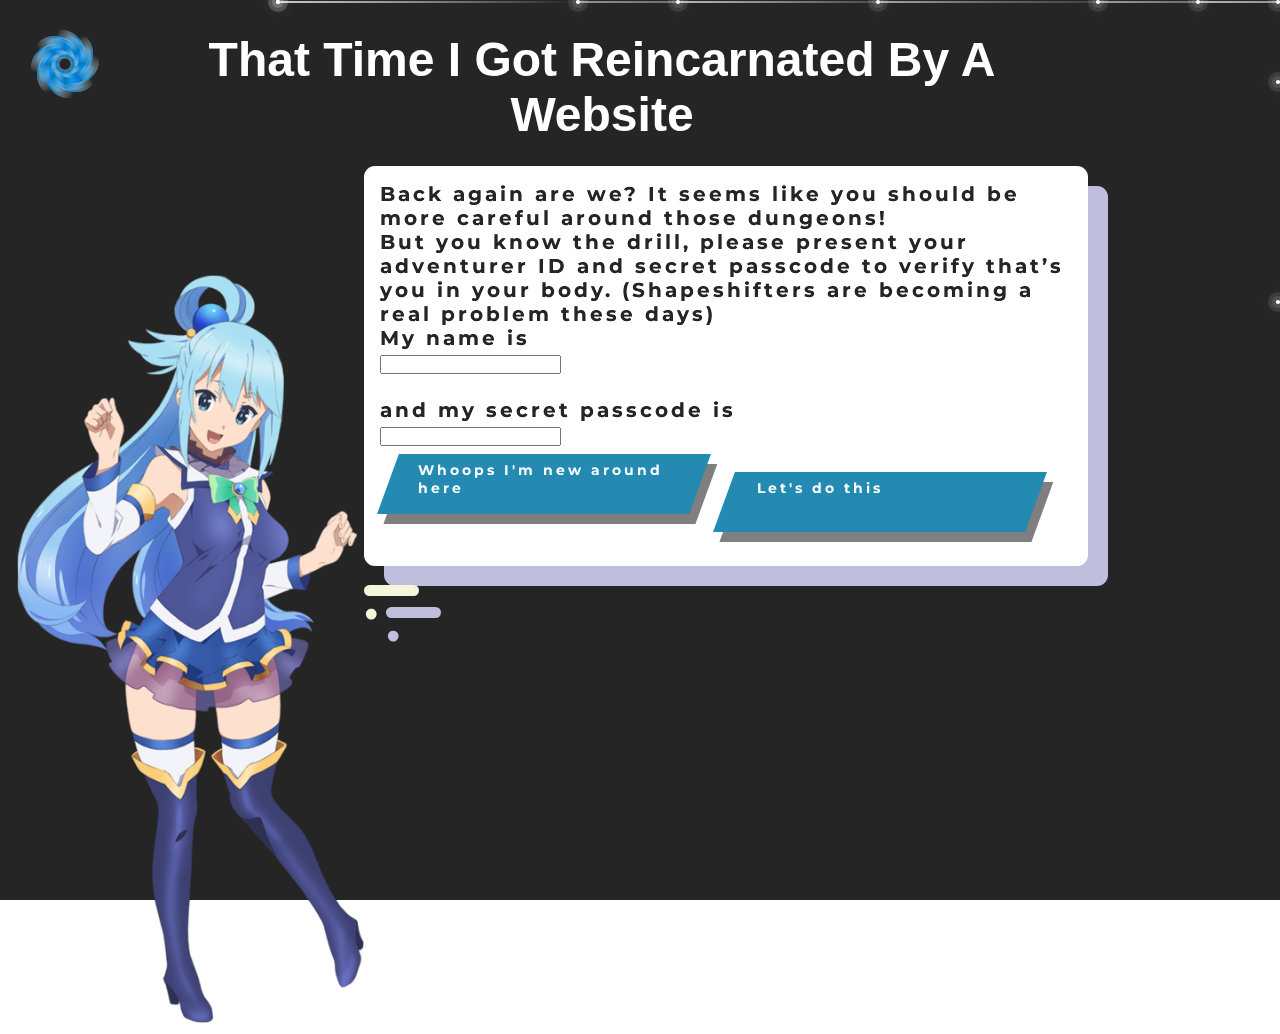
==== src/login/index.html @ 2b65b5f4 "Add redirect to login and register" ====
<!DOCTYPE html>
<html lang="en">
  <head>
    <meta charset="UTF-8" />
    <meta http-equiv="X-UA-Compatible" content="IE=edge" />
    <meta name="viewport" content="width=device-width, initial-scale=1.0" />
    <link rel="preconnect" href="https://fonts.googleapis.com" />
    <link rel="preconnect" href="https://fonts.gstatic.com" crossorigin />
    <link
      href="https://fonts.googleapis.com/css2?family=Montserrat:wght@100;300&PT+Sans:wght@700&display=swap"
      rel="stylesheet"
    />
    <title>Document</title>

    <link rel="stylesheet" href="../splash/index.css" />
    <link rel="stylesheet" href="../splash/background.css" />
    <link rel="stylesheet" href="../splash/speechbubble.css" />
    <link rel="stylesheet" href="../common/button.css" />
  </head>
  <body>
    <section class="bg">
      <span class="comet"></span>
      <span class="comet"></span>
      <span class="comet"></span>
      <span class="comet"></span>
      <span class="comet"></span>
      <span class="comet"></span>
      <span class="comet"></span>
      <span class="comet"></span>
      <span class="comet"></span>
      <span class="comet"></span>
    </section>
    <section class="content">
      <article class="header">
        <img class="logo" src="../../assets/images/logo.png" alt="logo" />
        <h1>That Time I Got Reincarnated By A Website</h1>
      </article>
      <main>
        <img
          class="goddess"
          height="750"
          src="../../assets/images/login-goddess.png"
          alt="Login goddess"
        />
        <div class="speech-bubble">
          <p>
            Back again are we? It seems like you should be more careful around
            those dungeons!
            <br />
            But you know the drill, please present your adventurer ID and secret
            passcode to verify that’s you in your body. (Shapeshifters are
            becoming a real problem these days)
            <br />
            My name is
            <br />
          </p>
            <input type="text">
          <p>  
            <br />
            and my secret passcode is
            <br />
          </p>
            <input type="text">
          <div class="options">
            <a class="button parallelogram" href="../register">
              <span class="skew-fix"> Whoops I'm new around here </span>
            </a>
            <a class="button parallelogram" href="../login">
              <span class="skew-fix"> Let's do this </span>
            </a>
          </div>
        </div>
      </main>
    </section>
  </body>
</html>
---- src/splash/index.css ----
* {
  margin: 0;
  padding: 0;
  box-sizing: border-box;
}

body {
  overflow: hidden;
  height: 100vh;
  font-family: 'Montserrat', sans-serif;
}

section.content {
  height: 100%;
  width: 100%;
  padding: 16px 15% 16px 16px;
}

.goddess {
  margin: 10% 0 0 auto;
}

article.header {
  display: flex;
  width: 100%;
  height: 150px;
}

article.header > h1 {
  font-size: 3rem;
  font-weight: bold;
  color: #fff;
  text-align: center;
  margin: 16px 0;
  padding: 0;
  font-family: 'PT Sans', sans-serif;
}

.logo {
  width: 100px;
  height: 100px;
}

main {
  display: flex;
  padding-top: auto;
  width: 100%;
  height: 100%;
}

.options {
  flex: 1;
}
---- src/splash/background.css ----
section.bg {
  position: absolute;
  top: 0;
  left: 0;
  width: 100%;
  height: 100vh;
  /* background: url("../../assets/images/galaxy.jpg"); */
  background: #252525;
  background-position-x: center;
  background-size: cover;
  z-index: -1;
}

span.comet {
  position: absolute;
  top: 50%;
  left: 50%;
  width: 4px;
  height: 4px;
  background: #fff;
  border-radius: 50%;
  box-shadow: 0 0 0 4px rgba(255, 255, 255, 0.1), 0 0 0 8px rgba(255, 255, 255, 0.1), 0 0 20px rgba(255, 255, 255, 1)  ;
  animation:  animate 3s linear infinite;
}
span.comet::before {
  content: '';
  position: absolute;
  top: 50%;
  transform: translateY(-50%);
  width: 300px;
  height: 1px;
  background: linear-gradient(90deg, #fff, transparent);
}

@keyframes animate {
  0%
  {
      transform: rotate(315deg) translateX(0);
      opacity: 1;
  }
  70%
  {
      opacity: 1;

  }
  100%
  {
      transform: rotate(315deg) translateX(-1500px);
      opacity: 0;

  }
}
span.comet:nth-child(1){
  top: 0;
  right: 0;
  left:initial;
  animation-delay:0 ;
  animation-duration: 1s;
}

span.comet:nth-child(2){
  top: 0;
  right: 80px;
  left:initial;
  animation-delay:0.2s;
  animation-duration: 3s;
}

span.comet:nth-child(3){
  top: 80px;
  right: 0px;
  left:initial;
  animation-delay:0.4s ;
  animation-duration: 2s;
}

span.comet:nth-child(4){
  top: 0;
  right: 180px;
  left:initial;
  animation-delay:0.6s;
  animation-duration: 1.5s;
}

span.comet:nth-child(5){
  top: 0;
  right: 400px;
  left:initial;
  animation-delay:0.8s;
  animation-duration: 2.5s;
}

span.comet:nth-child(6){
  top: 0;
  right: 600px;
  left:initial;
  animation-delay:1s ;
  animation-duration: 3s;
}
span.comet:nth-child(7 ){
  top: 300px;
  right: 0px;
  left:initial;
  animation-delay:1s ;
  animation-duration: 1.75s;
}

span.comet:nth-child(8){
  top: 0px;
  right: 700px;
  left:initial;
  animation-delay:1.4s ;
  animation-duration: 1.25s;
}

span.comet:nth-child(9){
  top: 0px;
  right: 1000px;
  left:initial;
  animation-delay:0.75s ;
  animation-duration: 2.25s;
}

span.comet:nth-child(10){
  top: 0px;
  right: 1000px;
  left:initial;
  animation-delay:2.75s ;
  animation-duration: 2.25s;
}
---- src/splash/speechbubble.css ----
.speech-bubble {
  mix-blend-mode: lighten;
  font-weight: bold;
  letter-spacing: 3px;
  font-size: 20px;
  color: var(--black);
  background-color: white;
  padding: 16px;
  border-radius: 11px;
  position: relative;
  box-shadow: 20px 20px rgb(191, 191, 221);
  font-family: "Montserrat", sans-serif;
  height: 400px;
  width: 800px;
}

.speech-bubble:after {
  content: ".";
  font-weight: bold;
  -webkit-text-fill-color: beige;
  text-shadow: 22px 22px rgb(191, 191, 221);
  text-align: left;
  font-size: 55px;
  width: 55px;
  height: 11px;
  line-height: 30px;
  border-radius: 11px;
  background-color: beige;
  position: absolute;
  display: block;
  bottom: -30px;
  left: 0;
  box-shadow: 22px 22px rgb(191, 191, 221);
  z-index: -2;
}
---- src/common/button.css ----
@import url(constants.css);

a.button {
  background: var(--blue);
  color: #fff;
  box-shadow: 10px 10px 0 rgba(0,0,0,.5);
  display: inline-block;
  padding: .5em 2em;
  text-decoration: none;
  width: 45%;
  height: 60px;
  margin: 8px;
  cursor: pointer;
  font-size: 0.7em;
}

a.button:hover {
  background: var(--green);
}

a.parallelogram{
  transform: skew(-20deg);
}

span.skew-fix{
  display:inline-block;
  transform: skew(20deg);
}
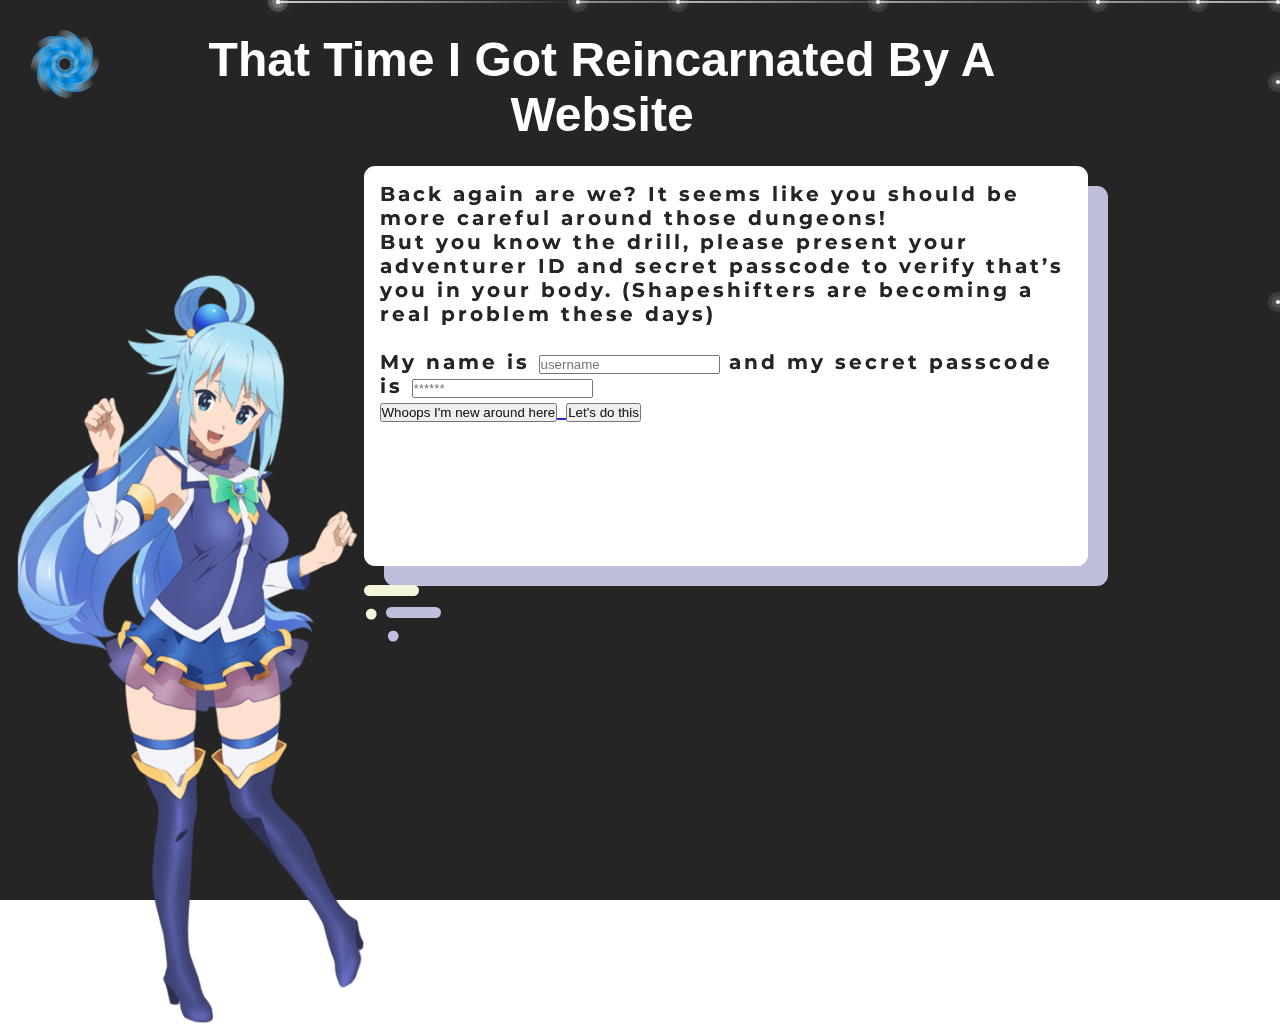
==== commit b33f6814: "Add PHP login" ====
--- a/src/login/index.html
+++ b/src/login/index.html
@@ -11,6 +11,14 @@
       rel="stylesheet"
     />
     <title>Document</title>
+
+    <script type="module">
+      import { login } from './script.js'
+      const loginButton = document.getElementById('login');
+      loginButton.addEventListener('click', () => {
+        login('john', 'password');
+      });
+    </script>
 
     <link rel="stylesheet" href="../splash/index.css" />
     <link rel="stylesheet" href="../splash/background.css" />
@@ -50,23 +58,36 @@
             But you know the drill, please present your adventurer ID and secret
             passcode to verify that’s you in your body. (Shapeshifters are
             becoming a real problem these days)
-            <br />
+          </p>
+          <form action="../../php/login/login.php" method="post">
+          <br />
+          <label>
             My name is
-            <br />
-          </p>
-            <input type="text">
-          <p>  
-            <br />
+            <input
+            type="text"
+            id="loginName"
+            class="form-control"
+            placeholder="username"
+            name="name"
+            />
+          </label>
+          <label>
             and my secret passcode is
-            <br />
-          </p>
-            <input type="text">
+            <input
+            type="password"
+            id="loginPass"
+            class="form-control"
+            placeholder="******"
+            name="pass"
+            />
+            </label>
+          </form>
           <div class="options">
             <a class="button parallelogram" href="../register">
-              <span class="skew-fix"> Whoops I'm new around here </span>
+              <button class="skew-fix"> Whoops I'm new around here </button>
             </a>
-            <a class="button parallelogram" href="../login">
-              <span class="skew-fix"> Let's do this </span>
+            <a class="button parallelogram">
+              <button class="skew-fix" id="login"> Let's do this </button>
             </a>
           </div>
         </div>
--- a/src/common/button.css
+++ b/src/common/button.css
@@ -1,6 +1,6 @@
 @import url(constants.css);
 
-a.button {
+button.button {
   background: var(--blue);
   color: #fff;
   box-shadow: 10px 10px 0 rgba(0,0,0,.5);
@@ -12,13 +12,14 @@
   margin: 8px;
   cursor: pointer;
   font-size: 0.7em;
+  border: none;
 }
 
-a.button:hover {
+button.button:hover {
   background: var(--green);
 }
 
-a.parallelogram{
+button.parallelogram{
   transform: skew(-20deg);
 }
 
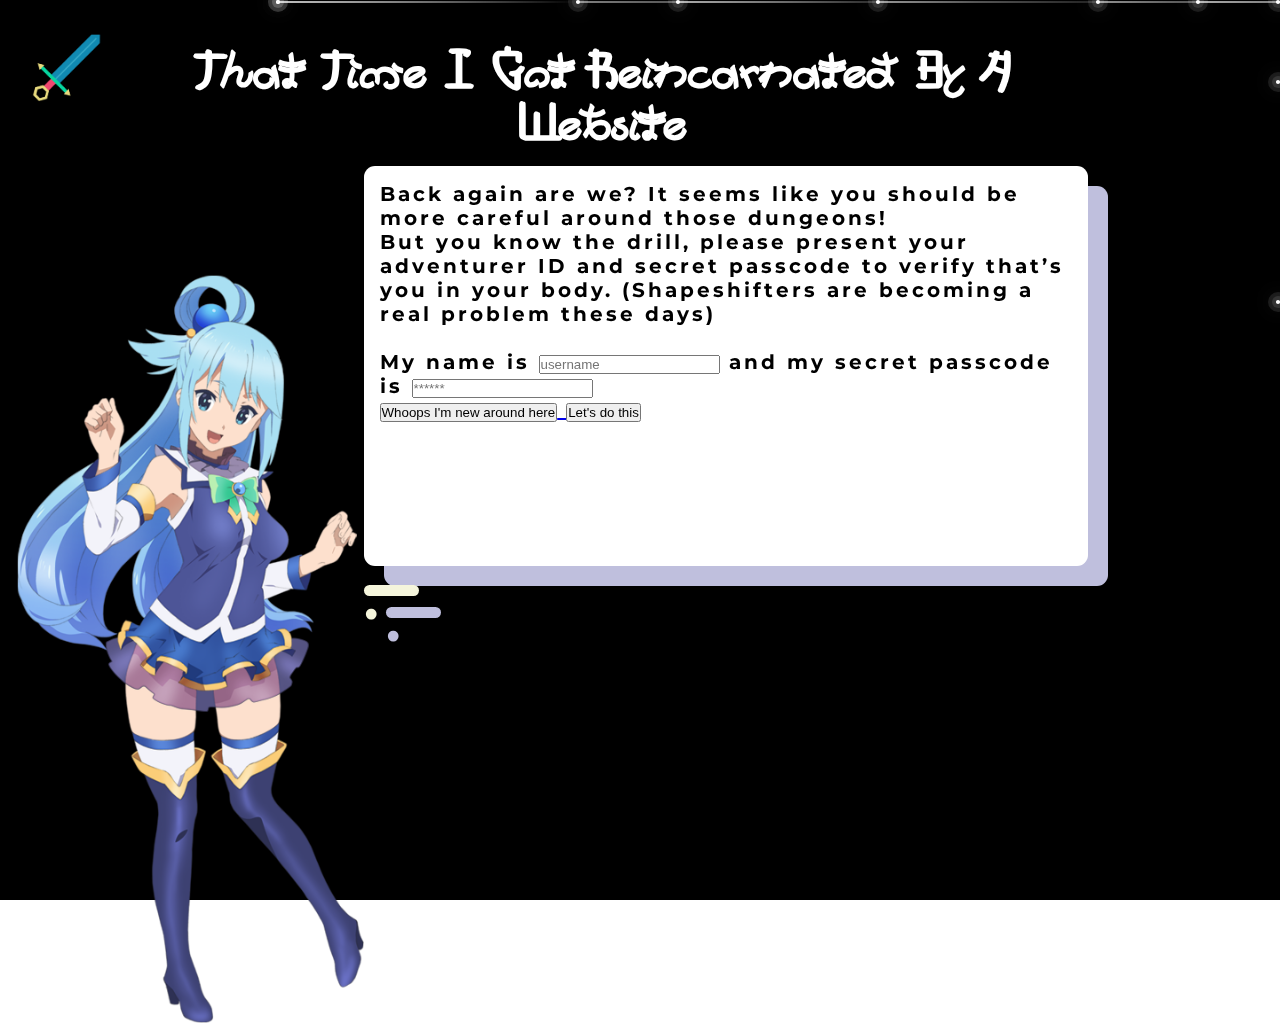
==== commit 65a6cc0b: "Add login and registration" ====
--- a/src/login/index.html
+++ b/src/login/index.html
@@ -4,19 +4,20 @@
     <meta charset="UTF-8" />
     <meta http-equiv="X-UA-Compatible" content="IE=edge" />
     <meta name="viewport" content="width=device-width, initial-scale=1.0" />
+    <link rel="shortcut icon" href="../../assets/favicon/favicon.ico" type="image/x-icon" />
     <link rel="preconnect" href="https://fonts.googleapis.com" />
     <link rel="preconnect" href="https://fonts.gstatic.com" crossorigin />
     <link
       href="https://fonts.googleapis.com/css2?family=Montserrat:wght@100;300&PT+Sans:wght@700&display=swap"
       rel="stylesheet"
     />
-    <title>Document</title>
+    <title>Login</title>
 
     <script type="module">
       import { login } from './script.js'
       const loginButton = document.getElementById('login');
       loginButton.addEventListener('click', () => {
-        login('john', 'password');
+        login();
       });
     </script>
 
@@ -90,6 +91,7 @@
               <button class="skew-fix" id="login"> Let's do this </button>
             </a>
           </div>
+          <span id="errorMessage"></span>
         </div>
       </main>
     </section>
--- a/src/splash/index.css
+++ b/src/splash/index.css
@@ -4,10 +4,15 @@
   box-sizing: border-box;
 }
 
+@font-face {
+  font-family: "Anime";
+  src: url("../../assets/fonts/Hirakatana-dpJX.ttf");
+}
+
 body {
   overflow: hidden;
   height: 100vh;
-  font-family: 'Montserrat', sans-serif;
+  font-family: 'PT Sans', sans-serif;
 }
 
 section.content {
@@ -31,9 +36,9 @@
   font-weight: bold;
   color: #fff;
   text-align: center;
-  margin: 16px 0;
+  margin: 32px 32px;
   padding: 0;
-  font-family: 'PT Sans', sans-serif;
+  font-family: 'Anime';
 }
 
 .logo {
--- a/src/splash/background.css
+++ b/src/splash/background.css
@@ -5,10 +5,11 @@
   width: 100%;
   height: 100vh;
   /* background: url("../../assets/images/galaxy.jpg"); */
-  background: #252525;
+  background: #000000;
   background-position-x: center;
   background-size: cover;
   z-index: -1;
+  overflow: hidden;
 }
 
 span.comet {
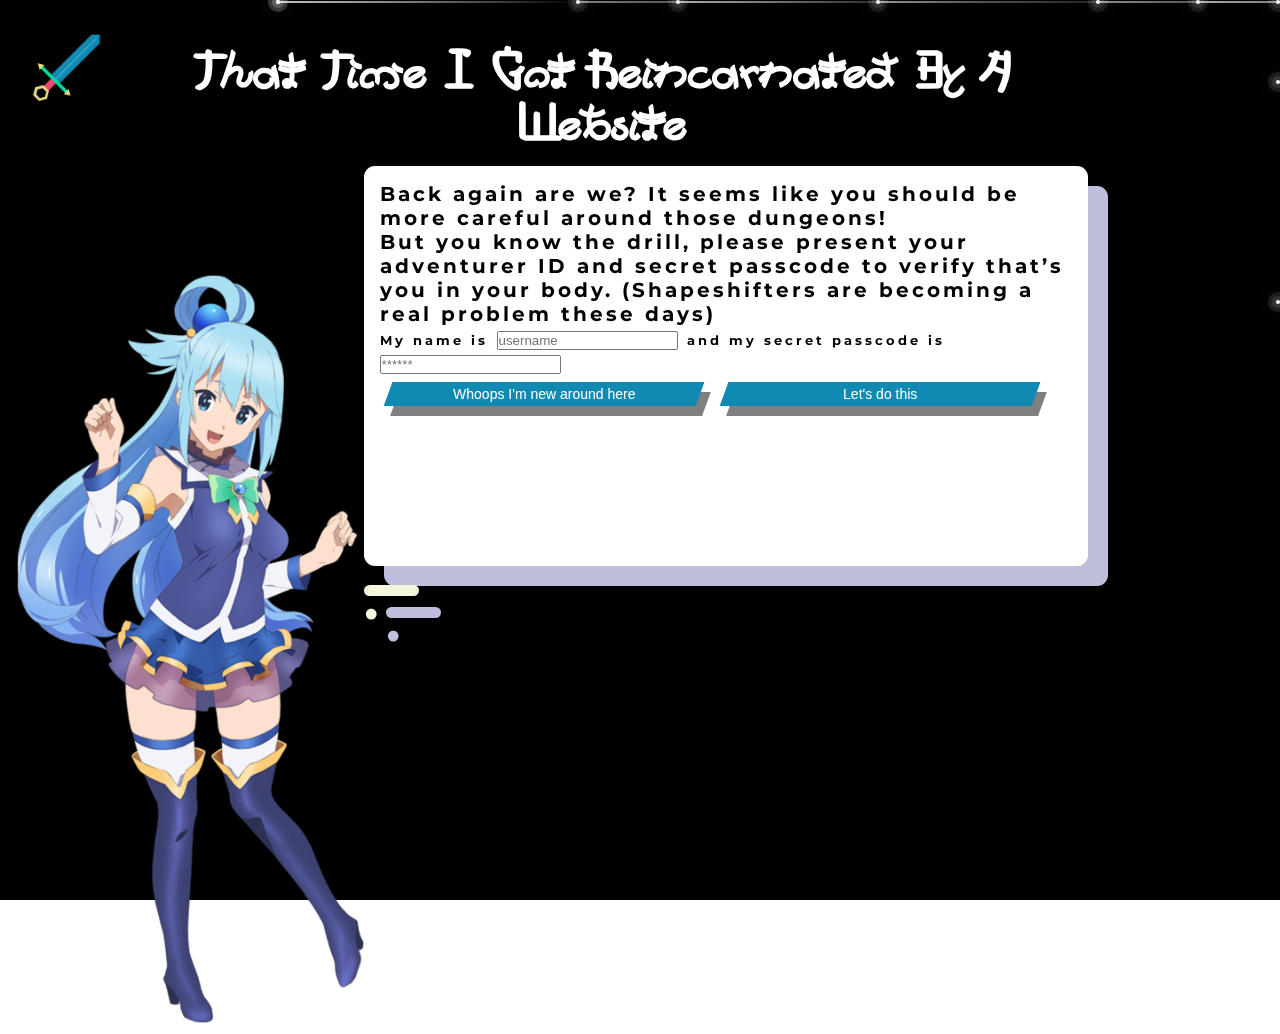
==== commit be13ba7b: "Fix splash page styling" ====
--- a/src/login/index.html
+++ b/src/login/index.html
@@ -11,6 +11,7 @@
       href="https://fonts.googleapis.com/css2?family=Montserrat:wght@100;300&PT+Sans:wght@700&display=swap"
       rel="stylesheet"
     />
+    <link rel="stylesheet" href="https://cdn.jsdelivr.net/npm/bootstrap@5.2.0/dist/css/bootstrap.min.css" integrity="sha384-gH2yIJqKdNHPEq0n4Mqa/HGKIhSkIHeL5AyhkYV8i59U5AR6csBvApHHNl/vI1Bx" crossorigin="anonymous">
     <title>Login</title>
 
     <script type="module">
@@ -19,9 +20,15 @@
       loginButton.addEventListener('click', () => {
         login();
       });
+
+      document.getElementById("back").onclick = function () { 
+        console.log('back');
+        window.location.href = '../register/index.html';
+      };
     </script>
 
     <link rel="stylesheet" href="../splash/index.css" />
+    <link rel="stylesheet" href="index.css" />
     <link rel="stylesheet" href="../splash/background.css" />
     <link rel="stylesheet" href="../splash/speechbubble.css" />
     <link rel="stylesheet" href="../common/button.css" />
@@ -61,9 +68,8 @@
             becoming a real problem these days)
           </p>
           <form action="../../php/login/login.php" method="post">
-          <br />
-          <label>
-            My name is
+          <label for="loginName">
+            My name is</label>
             <input
             type="text"
             id="loginName"
@@ -71,9 +77,8 @@
             placeholder="username"
             name="name"
             />
-          </label>
-          <label>
-            and my secret passcode is
+          <label for="loginPass">
+            and my secret passcode is</label>
             <input
             type="password"
             id="loginPass"
@@ -81,16 +86,15 @@
             placeholder="******"
             name="pass"
             />
-            </label>
+            <div class="options">
+              <button class="button parallelogram" id="back" onclick="onBack()">
+                <span class="skew-fix"> Whoops I'm new around here </span>
+              </button>
+              <button class="button parallelogram" type="submit">
+                <span class="skew-fix" id="login"> Let's do this </button>
+                </button>
+            </div>
           </form>
-          <div class="options">
-            <a class="button parallelogram" href="../register">
-              <button class="skew-fix"> Whoops I'm new around here </button>
-            </a>
-            <a class="button parallelogram">
-              <button class="skew-fix" id="login"> Let's do this </button>
-            </a>
-          </div>
           <span id="errorMessage"></span>
         </div>
       </main>
--- a/src/login/index.css
+++ b/src/login/index.css
@@ -0,0 +1,3 @@
+label {
+  font-size: small;
+}
--- a/src/common/button.css
+++ b/src/common/button.css
@@ -5,10 +5,9 @@
   color: #fff;
   box-shadow: 10px 10px 0 rgba(0,0,0,.5);
   display: inline-block;
-  padding: .5em 2em;
+  padding: .3em 1.5em;
   text-decoration: none;
   width: 45%;
-  height: 60px;
   margin: 8px;
   cursor: pointer;
   font-size: 0.7em;
